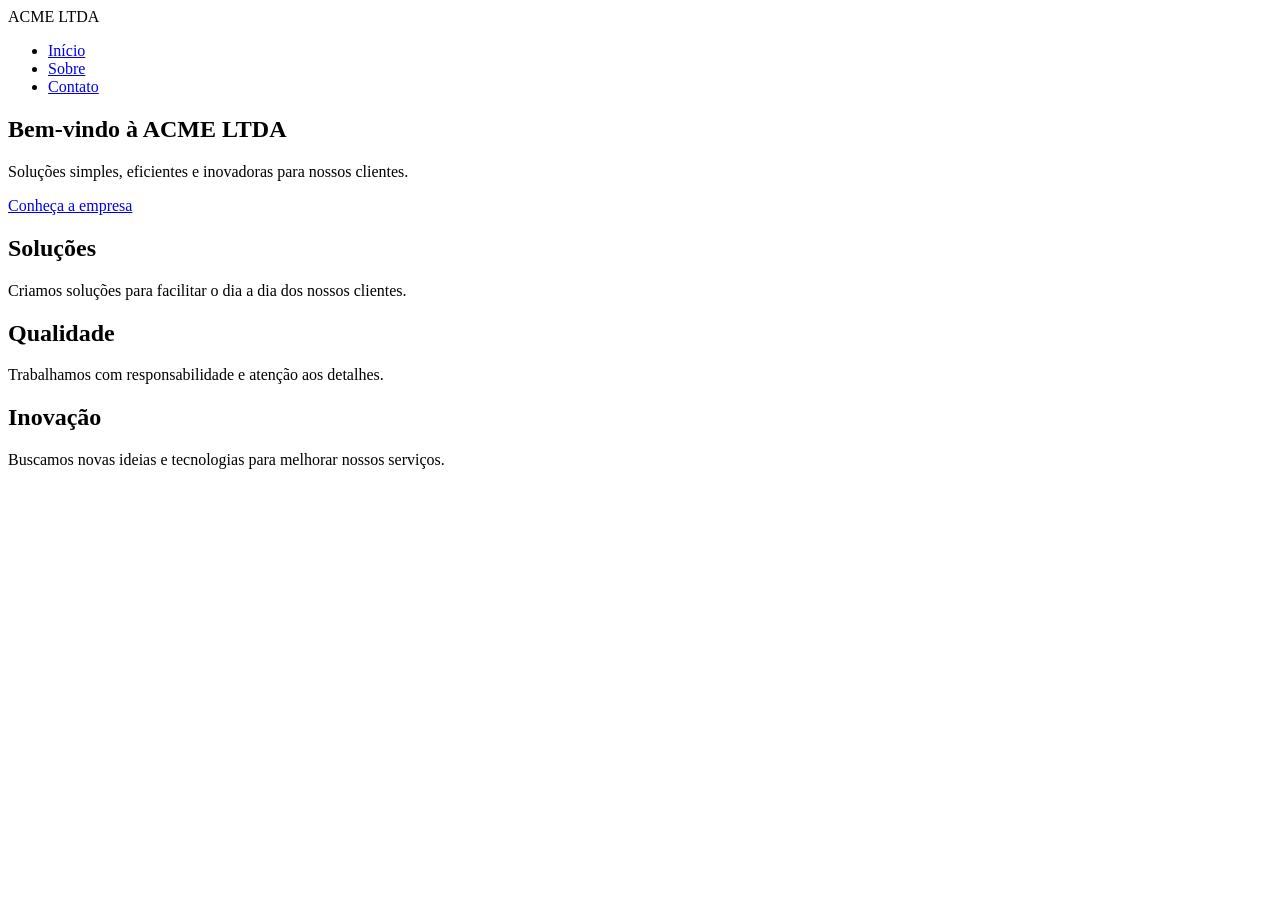
==== index.html @ 5c0b2c36 "Finalizar o trabalho" ====
<!DOCTYPE html>
<html lang="pt-br">

<head>
    <meta charset="UTF-8">
    <meta name="viewport" content="width=device-width, initial-scale=1.0">
    <title>ACME LTDA | Início</title>
    <link rel="stylesheet" href="style.css">
</head>

<body>

    <nav class="nav">
        <div class="logo">ACME LTDA</div>

        <ul class="menu">
            <li><a href="index.html">Início</a></li>
            <li><a href="sobre.html">Sobre</a></li>
            <li><a href="contato.html">Contato</a></li>
        </ul>
    </nav>

    <main class="container">

        <section class="hero">
            <h1>Bem-vindo à ACME LTDA</h1>

            <p>
                Soluções simples, eficientes e inovadoras
                para nossos clientes.
            </p>

            <a class="botao" href="sobre.html">Conheça a empresa</a>
        </section>

        <section class="cards">

            <div class="card">
                <h2>Soluções</h2>
                <p>
                    Criamos soluções para facilitar
                    o dia a dia dos nossos clientes.
                </p>
            </div>

            <div class="card">
                <h2>Qualidade</h2>
                <p>
                    Trabalhamos com responsabilidade
                    e atenção aos detalhes.
                </p>
            </div>

            <div class="card">
                <h2>Inovação</h2>
                <p>
                    Buscamos novas ideias e tecnologias
                    para melhorar nossos serviços.
                </p>
            </div>

        </section>

    </main>

</body>
</html>
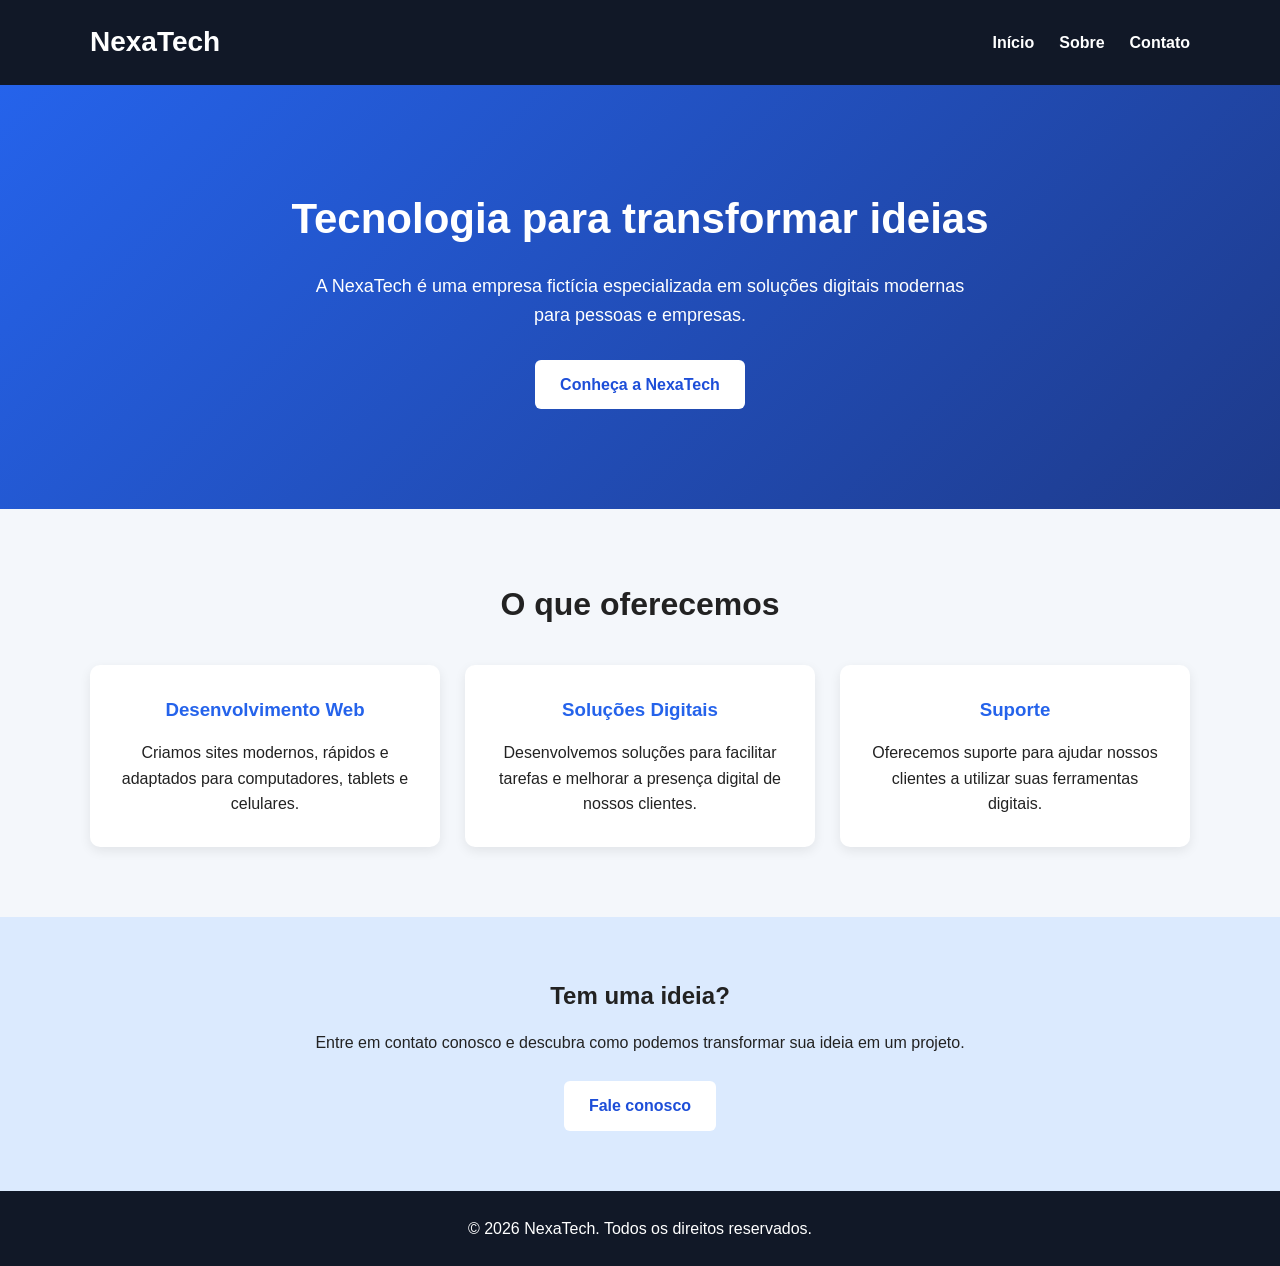
==== commit b970e9b6: "Finalizar o trabalho" ====
--- a/index.html
+++ b/index.html
@@ -1,67 +1,91 @@
 <!DOCTYPE html>
-<html lang="pt-br">
-
+<html lang="pt-BR">
 <head>
     <meta charset="UTF-8">
     <meta name="viewport" content="width=device-width, initial-scale=1.0">
-    <title>ACME LTDA | Início</title>
+    <title>NexaTech - Início</title>
     <link rel="stylesheet" href="style.css">
 </head>
 
 <body>
 
-    <nav class="nav">
-        <div class="logo">ACME LTDA</div>
+    <header>
+        <div class="container">
+            <h1 class="logo">NexaTech</h1>
 
-        <ul class="menu">
-            <li><a href="index.html">Início</a></li>
-            <li><a href="sobre.html">Sobre</a></li>
-            <li><a href="contato.html">Contato</a></li>
-        </ul>
-    </nav>
+            <nav>
+                <ul>
+                    <li><a href="index.html">Início</a></li>
+                    <li><a href="sobre.html">Sobre</a></li>
+                    <li><a href="contato.html">Contato</a></li>
+                </ul>
+            </nav>
+        </div>
+    </header>
 
-    <main class="container">
+    <main>
 
         <section class="hero">
-            <h1>Bem-vindo à ACME LTDA</h1>
+            <div class="container">
+                <h2>Tecnologia para transformar ideias</h2>
+                <p>
+                    A NexaTech é uma empresa fictícia especializada em soluções
+                    digitais modernas para pessoas e empresas.
+                </p>
 
-            <p>
-                Soluções simples, eficientes e inovadoras
-                para nossos clientes.
-            </p>
-
-            <a class="botao" href="sobre.html">Conheça a empresa</a>
+                <a href="sobre.html" class="botao">Conheça a NexaTech</a>
+            </div>
         </section>
 
-        <section class="cards">
+        <section class="servicos container">
+            <h2>O que oferecemos</h2>
 
-            <div class="card">
-                <h2>Soluções</h2>
+            <div class="cards">
+
+                <div class="card">
+                    <h3>Desenvolvimento Web</h3>
+                    <p>
+                        Criamos sites modernos, rápidos e adaptados para
+                        computadores, tablets e celulares.
+                    </p>
+                </div>
+
+                <div class="card">
+                    <h3>Soluções Digitais</h3>
+                    <p>
+                        Desenvolvemos soluções para facilitar tarefas e
+                        melhorar a presença digital de nossos clientes.
+                    </p>
+                </div>
+
+                <div class="card">
+                    <h3>Suporte</h3>
+                    <p>
+                        Oferecemos suporte para ajudar nossos clientes
+                        a utilizar suas ferramentas digitais.
+                    </p>
+                </div>
+
+            </div>
+        </section>
+
+        <section class="destaque">
+            <div class="container">
+                <h2>Tem uma ideia?</h2>
                 <p>
-                    Criamos soluções para facilitar
-                    o dia a dia dos nossos clientes.
+                    Entre em contato conosco e descubra como podemos
+                    transformar sua ideia em um projeto.
                 </p>
+
+                <a href="contato.html" class="botao">Fale conosco</a>
             </div>
-
-            <div class="card">
-                <h2>Qualidade</h2>
-                <p>
-                    Trabalhamos com responsabilidade
-                    e atenção aos detalhes.
-                </p>
-            </div>
-
-            <div class="card">
-                <h2>Inovação</h2>
-                <p>
-                    Buscamos novas ideias e tecnologias
-                    para melhorar nossos serviços.
-                </p>
-            </div>
-
         </section>
 
     </main>
 
+    <footer>
+        <p>&copy; 2026 NexaTech. Todos os direitos reservados.</p>
+    </footer>
+
 </body>
 </html>
--- a/style.css
+++ b/style.css
@@ -0,0 +1,285 @@
+/* Configurações gerais */
+
+* {
+    margin: 0;
+    padding: 0;
+    box-sizing: border-box;
+}
+
+body {
+    font-family: Arial, sans-serif;
+    background-color: #f4f7fb;
+    color: #222;
+    line-height: 1.6;
+}
+
+.container {
+    width: 90%;
+    max-width: 1100px;
+    margin: 0 auto;
+}
+
+
+/* Cabeçalho */
+
+header {
+    background-color: #111827;
+    color: white;
+    padding: 20px 0;
+}
+
+header .container {
+    display: flex;
+    justify-content: space-between;
+    align-items: center;
+}
+
+.logo {
+    font-size: 28px;
+}
+
+nav ul {
+    list-style: none;
+    display: flex;
+    gap: 25px;
+}
+
+nav a {
+    color: white;
+    text-decoration: none;
+    font-weight: bold;
+}
+
+nav a:hover {
+    color: #60a5fa;
+}
+
+
+/* Página inicial */
+
+.hero {
+    background: linear-gradient(135deg, #2563eb, #1e3a8a);
+    color: white;
+    padding: 100px 0;
+    text-align: center;
+}
+
+.hero h2 {
+    font-size: 42px;
+    margin-bottom: 20px;
+}
+
+.hero p {
+    max-width: 650px;
+    margin: 0 auto 30px;
+    font-size: 18px;
+}
+
+.botao {
+    display: inline-block;
+    background-color: white;
+    color: #1d4ed8;
+    padding: 12px 25px;
+    border-radius: 6px;
+    text-decoration: none;
+    font-weight: bold;
+}
+
+.botao:hover {
+    background-color: #e5e7eb;
+}
+
+
+/* Serviços */
+
+.servicos {
+    padding: 70px 0;
+    text-align: center;
+}
+
+.servicos h2 {
+    margin-bottom: 35px;
+    font-size: 32px;
+}
+
+.cards {
+    display: grid;
+    grid-template-columns: repeat(3, 1fr);
+    gap: 25px;
+}
+
+.card {
+    background-color: white;
+    padding: 30px;
+    border-radius: 10px;
+    box-shadow: 0 4px 12px rgba(0, 0, 0, 0.08);
+}
+
+.card h3 {
+    color: #2563eb;
+    margin-bottom: 15px;
+}
+
+
+/* Seção de destaque */
+
+.destaque {
+    background-color: #dbeafe;
+    text-align: center;
+    padding: 60px 0;
+}
+
+.destaque h2 {
+    margin-bottom: 15px;
+}
+
+.destaque p {
+    margin-bottom: 25px;
+}
+
+
+/* Páginas internas */
+
+.pagina {
+    padding: 60px 0 30px;
+}
+
+.pagina h2 {
+    font-size: 36px;
+    margin-bottom: 25px;
+    color: #1e3a8a;
+}
+
+.pagina p {
+    margin-bottom: 18px;
+}
+
+
+/* Missão, visão e valores */
+
+.info {
+    display: grid;
+    grid-template-columns: repeat(3, 1fr);
+    gap: 25px;
+    padding: 30px 0 70px;
+}
+
+.info-card {
+    background-color: white;
+    padding: 30px;
+    border-radius: 10px;
+    box-shadow: 0 4px 12px rgba(0, 0, 0, 0.08);
+}
+
+.info-card h3 {
+    color: #2563eb;
+    margin-bottom: 15px;
+}
+
+.info-card ul {
+    padding-left: 20px;
+}
+
+
+/* Informações de contato */
+
+.contato-info {
+    background-color: white;
+    padding: 25px;
+    border-radius: 10px;
+    margin-top: 25px;
+}
+
+
+/* Formulário */
+
+.formulario {
+    padding-bottom: 70px;
+}
+
+form {
+    background-color: white;
+    padding: 35px;
+    border-radius: 10px;
+    box-shadow: 0 4px 12px rgba(0, 0, 0, 0.08);
+}
+
+label {
+    display: block;
+    margin-bottom: 8px;
+    font-weight: bold;
+}
+
+input,
+textarea {
+    width: 100%;
+    padding: 12px;
+    margin-bottom: 20px;
+    border: 1px solid #ccc;
+    border-radius: 5px;
+    font-family: Arial, sans-serif;
+    font-size: 15px;
+}
+
+textarea {
+    resize: vertical;
+}
+
+button {
+    background-color: #2563eb;
+    color: white;
+    border: none;
+    padding: 13px 25px;
+    border-radius: 5px;
+    cursor: pointer;
+    font-size: 16px;
+}
+
+button:hover {
+    background-color: #1d4ed8;
+}
+
+
+/* Rodapé */
+
+footer {
+    background-color: #111827;
+    color: white;
+    text-align: center;
+    padding: 25px;
+}
+
+
+/* Responsividade */
+
+@media (max-width: 768px) {
+
+    header .container {
+        flex-direction: column;
+        gap: 15px;
+    }
+
+    nav ul {
+        gap: 15px;
+    }
+
+    .hero {
+        padding: 70px 0;
+    }
+
+    .hero h2 {
+        font-size: 32px;
+    }
+
+    .cards {
+        grid-template-columns: 1fr;
+    }
+
+    .info {
+        grid-template-columns: 1fr;
+    }
+
+    .pagina h2 {
+        font-size: 30px;
+    }
+}
